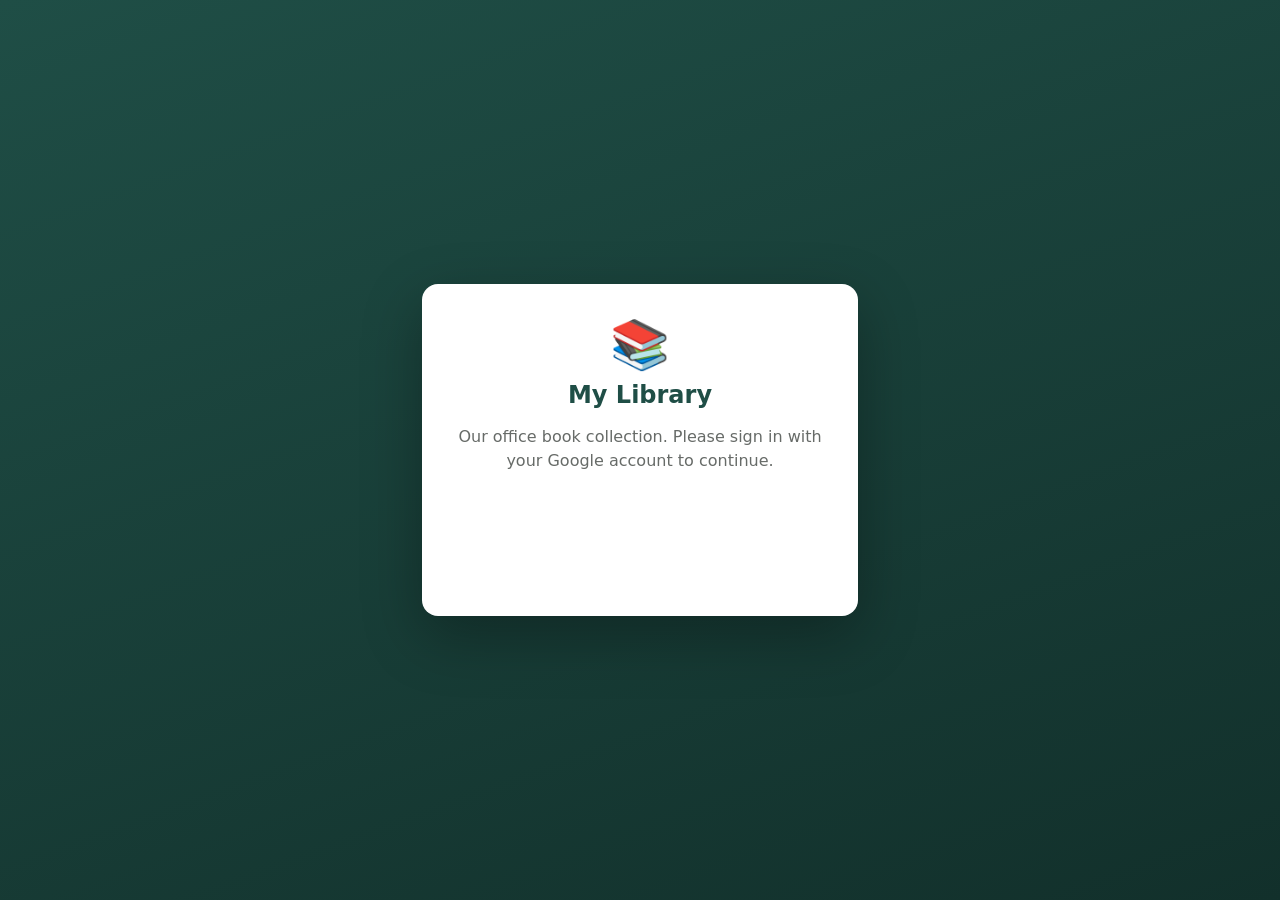
==== docs/index.html @ 62e2dac8 "oidc login" ====
<!doctype html>
<html lang="en">
<head>
  <meta charset="utf-8">
  <meta name="viewport" content="width=device-width, initial-scale=1">
  <title>My Library</title>
  <link rel="stylesheet" href="styles.css">
  <!-- defer = download now, but run only after the whole page is built -->
  <script src="config.js" defer></script>
  <script src="app.js" defer></script>
  <!-- Lesson 4: Google's sign-in library -->
  <script src="https://accounts.google.com/gsi/client" async defer></script>
</head>
<body>
  <!-- Lesson 9: guests only see this. The app below stays hidden until signed in. -->
  <section id="loginScreen" hidden>
    <div class="login-card">
      <div class="login-logo">📚</div>
      <h1>My Library</h1>
      <p>Our office book collection. Please sign in with your Google account to continue.</p>
      <div id="loginButton"></div>
      <p id="loginStatus"></p>
    </div>
  </section>

  <!-- Shown while we check the saved session (so guests never see a flash of the app) -->
  <div id="startupScreen"><p>Loading…</p></div>

  <div id="app" hidden>
  <header>
    <h1>My Library</h1>

    <!-- Lesson 4: shown when signed IN -->
    <div id="userBox" hidden>
      <button id="addBookButton" type="button" hidden>+ Add book</button>
      <img id="userPicture" alt="" referrerpolicy="no-referrer">
      <span id="userName"></span>
      <span id="userRole" class="role"></span>
      <button id="signOutButton" type="button">Sign out</button>
    </div>
  </header>

  <main>
    <!-- Lesson 2: search and filter controls -->
    <div class="toolbar">
      <input id="search" type="search" placeholder="Search title, author or category…">

      <select id="language">
        <option value="">All languages</option>
        <option value="English">English</option>
        <option value="Sinhala">Sinhala</option>
        <option value="Tamil">Tamil</option>
      </select>

      <!-- Category filter: multi-select dropdown. <details> opens/closes by itself, no JS needed -->
      <details id="categoryFilter" class="multi-select">
        <summary id="categorySummary">All categories</summary>
        <div class="multi-panel">
          <div id="categoryOptions"></div>
          <button type="button" id="clearCategories">Clear</button>
        </div>
      </details>

      <label>
        <input id="onlyTranslations" type="checkbox"> Translations only
      </label>
    </div>

    <!-- Lesson 8: only shown when signed in -->
    <section id="recommendSection" hidden>
      <h2>Recommended for you</h2>
      <div id="recommendRow" class="rec-row"></div>
    </section>

    <p id="count"></p>

    <!-- JavaScript fills this empty box with book cards -->
    <div id="grid"></div>
  </main>
  </div> <!-- /#app -->

  <!-- Lesson 5: book detail popup. Hidden until dialog.showModal() -->
  <dialog id="bookDialog">
    <button type="button" id="closeDialog" aria-label="Close">×</button>
    <div id="bookDetail"></div>
  </dialog>

  <!-- Lesson 6: add / edit form (admins only) -->
  <dialog id="editDialog">
    <form id="bookForm">
      <h2 id="formTitle">Add a book</h2>
      <input type="hidden" name="id">
      <input type="hidden" name="coverUrl">

      <!-- Lesson 7: photo → AI. capture="environment" opens the BACK camera on phones -->
      <div class="photo-box">
        <div class="photo-pick">
          <img id="photoPreview" alt="" hidden>
          <span id="photoHint">No photo yet</span>
        </div>
        <div class="photo-actions">
          <!-- Two inputs: capture="environment" = open the camera; without it = photo gallery / files -->
          <div class="pick-buttons">
            <label class="pick-btn">📷 Camera
              <input id="cameraInput" type="file" accept="image/*" capture="environment" hidden>
            </label>
            <label class="pick-btn">🖼️ Gallery
              <input id="galleryInput" type="file" accept="image/*" hidden>
            </label>
          </div>
          <button type="button" id="analyzeButton" disabled>✨ Read cover with AI</button>
          <p id="aiStatus"></p>
        </div>
      </div>

      <label>Title *<input name="title" required></label>
      <label>Author<input name="author"></label>
      <div class="two">
        <label>Title in English letters <small>(Singlish)</small><input name="titleSinglish" placeholder="Madol Doowa"></label>
        <label>Author in English letters<input name="authorSinglish" placeholder="Martin Wickramasinghe"></label>
      </div>
      <!-- Lesson 7d: pick categories by tapping chips (list comes from the server) -->
      <div class="field">
        <span class="field-label">Categories <small>(tap to select)</small></span>
        <div id="categoryChips" class="chips"></div>
        <div class="row">
          <input id="customCategory" placeholder="Other category…">
          <button type="button" id="addCategory">Add</button>
        </div>
      </div>
      <div class="two">
        <label>Language
          <select name="language">
            <option>English</option><option>Sinhala</option><option>Tamil</option>
          </select>
        </label>
        <label class="check"><input type="checkbox" name="isTranslation"> Translation</label>
      </div>

      <!-- Lesson 7d: only shown when "Translation" is ticked -->
      <div id="translationFields" hidden>
        <label>Translator<input name="translator" placeholder="Name of the translator"></label>
        <div class="two">
          <label>Original title<input name="originalTitle"></label>
          <label>Original author<input name="originalAuthor"></label>
        </div>
      </div>

      <!-- Lesson 7d: web lookup -->
      <div class="web-box">
        <button type="button" id="webButton">🔎 Find more on the web</button>
        <label class="inline-select">Write in
          <select id="webLanguage">
            <option value="Sinhala" selected>සිංහල</option>
            <option value="English">English</option>
            <option value="Tamil">தமிழ்</option>
          </select>
        </label>
        <span id="webStatus"></span>
      </div>
      <!-- Results appear here: tick what you want, then Apply (works when adding AND editing) -->
      <div id="webResults" hidden></div>
      <label>Description<textarea name="description" rows="3"></textarea></label>
      <label>What readers say<textarea name="reviewSummary" rows="2"></textarea></label>
      <input type="hidden" name="webSources">
      <div class="two">
        <label>ISBN<input name="isbn" inputmode="numeric"></label>
        <label>Year<input name="year" inputmode="numeric"></label>
      </div>
      <div class="two">
        <label>Publisher<input name="publisher"></label>
        <label>Shelf<input name="shelf" placeholder="Rack A, shelf 2"></label>
      </div>

      <fieldset>
        <legend>Purchase details <small>(admins only)</small></legend>
        <div class="two">
          <label>Bought from<input name="purchasedFrom" placeholder="Sarasavi"></label>
          <label>Date<input name="purchaseDate" type="date"></label>
        </div>
        <label>Price (LKR)<input name="price" inputmode="decimal"></label>
        <label>Notes<textarea name="notes" rows="2"></textarea></label>
      </fieldset>

      <div class="form-buttons">
        <button type="button" id="cancelEdit">Cancel</button>
        <button type="submit" id="saveBook">Save</button>
      </div>
    </form>
  </dialog>
</body>
</html>
---- docs/styles.css ----
body {
  margin: 0;
  font-family: system-ui, sans-serif;
  background: #f6f3ec;
  color: #1d1f1e;
}

header {
  background: #1f4e46;
  color: white;
  padding: 12px 24px;
  display: flex;                    /* Lesson 4: title left, sign-in right */
  align-items: center;
  justify-content: space-between;
  gap: 12px;
}

header h1 { margin: 0; font-size: 1.4rem; }

main { padding: 24px; }

/* The grid: as many 160px-wide columns as fit, stretched to fill the row */
#grid {
  display: grid;
  grid-template-columns: repeat(auto-fill, minmax(160px, 1fr));
  gap: 20px;
}

/* A coloured box standing in for the cover photo */
.cover {
  position: relative;              /* Lesson 5: lets the status label sit in the corner */
  aspect-ratio: 2 / 3;            /* book shape: 2 wide, 3 tall */
  background: #1f4e46;
  color: white;
  border-radius: 6px;
  padding: 12px;
  display: flex;
  align-items: flex-end;           /* title at the bottom of the box */
  font-weight: bold;
}

.title  { font-weight: bold; margin-top: 8px; }
.author { color: #676b68; font-size: 0.9rem; }
.meta   { font-size: 0.8rem; color: #676b68; margin-top: 4px; }

/* Small label shown only on translated books */
.badge {
  display: inline-block;
  background: #c98a12;
  color: white;
  font-size: 0.7rem;
  padding: 2px 8px;
  border-radius: 999px;
  margin-top: 4px;
}

/* Lesson 2: search bar row */
.toolbar {
  display: flex;
  flex-wrap: wrap;          /* wrap onto a new line on small screens */
  gap: 12px;
  align-items: center;
}

.toolbar input[type="search"] {
  flex: 1 1 260px;          /* grow to fill space, but at least 260px */
  padding: 10px;
  font-size: 1rem;
  border: 1px solid #ddd6c8;
  border-radius: 8px;
}

.toolbar select {
  padding: 10px;
  font-size: 1rem;
  border-radius: 8px;
}

#count { color: #676b68; font-size: 0.9rem; }

/* Lesson 4: signed-in user box */
#userBox { display: flex; align-items: center; gap: 8px; }
#userBox[hidden] { display: none; }        /* hidden must win over display:flex */
#userPicture { width: 32px; height: 32px; border-radius: 50%; }
.role {
  background: #c98a12; font-size: 0.7rem; padding: 2px 8px; border-radius: 999px;
}
.role:empty { display: none; }
#signOutButton {
  background: transparent; color: white; border: 1px solid rgba(255,255,255,.5);
  border-radius: 999px; padding: 4px 12px; cursor: pointer;
}

/* ---------- Lesson 5 ---------- */
.book { cursor: pointer; }
.book:hover .cover { transform: translateY(-3px); transition: transform .15s; }
.stars { color: #c98a12; font-size: 0.9rem; }
.stars small { color: #676b68; }
.status {
  position: absolute; top: 8px; left: 8px;
  background: white; color: #1d1f1e; font-size: 0.7rem; padding: 2px 8px; border-radius: 999px;
}
.status.read { background: #c98a12; color: white; }

dialog {
  box-sizing: border-box;          /* 7b fix: width INCLUDES padding → no overflow on phones */
  border: none; border-radius: 14px; padding: 24px;
  width: min(560px, calc(100vw - 32px)); max-height: 85vh;
}
dialog::backdrop { background: rgba(0, 0, 0, .5); }
#closeDialog {
  float: right; background: none; border: none; font-size: 28px; line-height: 1; cursor: pointer;
}
dialog h2 { margin-top: 0; }

.status-buttons { display: inline-flex; border: 1px solid #ddd6c8; border-radius: 999px; overflow: hidden; }
.status-buttons button { border: none; background: white; padding: 8px 16px; cursor: pointer; }
.status-buttons button.active { background: #1f4e46; color: white; }

.rate-box { background: #f6f3ec; border-radius: 10px; padding: 12px; margin: 16px 0; }
.star-picker button { background: none; border: none; font-size: 28px; color: #ccc; cursor: pointer; padding: 0 2px; }
.star-picker button.on { color: #c98a12; }
.rate-box textarea { width: 100%; box-sizing: border-box; margin: 8px 0; padding: 8px; font: inherit; }
#saveRating { background: #1f4e46; color: white; border: none; border-radius: 8px; padding: 8px 16px; cursor: pointer; }

.reviews { list-style: none; padding: 0; }
.reviews li { border-top: 1px solid #ddd6c8; padding: 8px 0; }
.reviews p { margin: 4px 0 0; }

/* ---------- Lesson 6 ---------- */
#addBookButton {
  background: #c98a12; color: white; border: none; border-radius: 999px;
  padding: 6px 14px; cursor: pointer; font-weight: bold;
}
#addBookButton[hidden] { display: none; }

#bookForm { display: flex; flex-direction: column; gap: 10px; }
#bookForm h2 { margin: 0 0 4px; }
#bookForm label { display: flex; flex-direction: column; gap: 4px; font-size: 0.85rem; color: #676b68; }
#bookForm input, #bookForm select, #bookForm textarea {
  font: inherit; color: #1d1f1e; padding: 8px; border: 1px solid #ddd6c8; border-radius: 8px;
}
#bookForm .two { display: grid; grid-template-columns: 1fr 1fr; gap: 10px; }
#bookForm label.check { flex-direction: row; align-items: center; margin-top: 20px; }
#bookForm fieldset { border: 1px solid #ddd6c8; border-radius: 10px; display: flex; flex-direction: column; gap: 10px; }
.form-buttons { display: flex; justify-content: flex-end; gap: 8px; }
.form-buttons button, .admin-box button {
  border: 1px solid #ddd6c8; background: white; border-radius: 8px; padding: 8px 16px; cursor: pointer;
}
#saveBook { background: #1f4e46; color: white; border-color: #1f4e46; }
#saveBook:disabled { opacity: .6; }

.admin-box { margin-top: 16px; padding: 12px; border: 1px dashed #c98a12; border-radius: 10px; }
.admin-box h3 { margin-top: 0; }
.admin-box table { font-size: 0.9rem; margin-bottom: 10px; }
.admin-box th { text-align: left; color: #676b68; font-weight: normal; padding-right: 12px; }
.admin-box .danger { color: #a3312a; }

/* ---------- Lesson 7 ---------- */
.cover.has-image { padding: 0; overflow: hidden; background: #ddd6c8; }
.cover.has-image img { width: 100%; height: 100%; object-fit: cover; display: block; }
.cover.has-image .status { z-index: 1; }

.photo-box { display: grid; grid-template-columns: 120px 1fr; gap: 12px; align-items: center;
  background: #f6f3ec; border-radius: 10px; padding: 10px; }
.photo-pick { aspect-ratio: 2 / 3; border: 2px dashed #c9bfa9; border-radius: 8px; cursor: pointer;
  display: flex !important; align-items: center; justify-content: center; text-align: center;
  overflow: hidden; font-size: 0.8rem; padding: 6px; background: white; }
.photo-pick img { width: 100%; height: 100%; object-fit: cover; }
.photo-pick img[hidden], #photoHint[hidden] { display: none; }
#analyzeButton { background: #1f4e46; color: white; border: none; border-radius: 8px;
  padding: 10px 14px; cursor: pointer; font-weight: bold; }
#analyzeButton:disabled { opacity: .5; cursor: not-allowed; }
#aiStatus { font-size: 0.85rem; color: #676b68; margin: 8px 0 0; }
.ai-filled { animation: aiFlash 1.5s ease; }
@keyframes aiFlash { 0% { background: #fff1c7; } 100% { background: white; } }

/* ---------- Lesson 7b: phone fixes ---------- */
@media (max-width: 480px) {
  dialog { padding: 16px; width: calc(100vw - 16px); max-height: 92vh; }
  #bookForm .two { grid-template-columns: 1fr; }    /* one column on small screens */
}
.photo-box { grid-template-columns: 110px minmax(0, 1fr); }   /* minmax(0,…) lets long text wrap */
#aiStatus { overflow-wrap: anywhere; }

/* ---------- Lesson 7d ---------- */
.field { display: flex; flex-direction: column; gap: 6px; }
.field-label { font-size: 0.85rem; color: #676b68; }
.chips { display: flex; flex-wrap: wrap; gap: 6px; }
.chip-option { cursor: pointer; }
.chip-option input { position: absolute; opacity: 0; pointer-events: none; }   /* hide the real box */
.chip-option span {
  display: inline-block; padding: 5px 12px; border-radius: 999px; font-size: 0.85rem;
  border: 1px solid #ddd6c8; background: white; color: #1d1f1e; user-select: none;
}
.chip-option input:checked + span { background: #1f4e46; border-color: #1f4e46; color: white; }
.chip-option input:focus-visible + span { outline: 2px solid #c98a12; }
.row { display: flex; gap: 8px; }
.row input { flex: 1; }
.row button, #webButton {
  border: 1px solid #ddd6c8; background: white; border-radius: 8px; padding: 8px 14px; cursor: pointer;
}
#translationFields { display: flex; flex-direction: column; gap: 10px;
  border-left: 3px solid #c98a12; padding-left: 10px; }
#translationFields[hidden] { display: none; }
.web-box { display: flex; align-items: center; gap: 10px; flex-wrap: wrap; }
#webButton:disabled { opacity: .5; }
#webStatus { font-size: 0.85rem; color: #676b68; }
.desc { line-height: 1.5; }
.sources a { color: #1f4e46; }

/* ---------- Category multi-select filter ---------- */
.multi-select { position: relative; }
.multi-select summary {
  list-style: none;                       /* hide the default ▶ triangle */
  cursor: pointer; user-select: none; white-space: nowrap;
  padding: 10px 32px 10px 12px; font-size: 1rem; background: white;
  border: 1px solid #767676; border-radius: 8px; position: relative;
}
.multi-select summary::-webkit-details-marker { display: none; }   /* Safari's triangle */
.multi-select summary::after {            /* our own ▾ arrow */
  content: '▾'; position: absolute; right: 12px; top: 50%; transform: translateY(-50%);
}
.multi-select summary.active { background: #1f4e46; color: white; border-color: #1f4e46; }
.multi-panel {
  position: absolute; z-index: 20; top: calc(100% + 4px); left: 0;
  min-width: 240px; max-height: 320px; overflow-y: auto;
  background: white; border: 1px solid #ddd6c8; border-radius: 10px;
  box-shadow: 0 8px 24px rgba(0,0,0,.15); padding: 8px;
}
.multi-option { display: flex; align-items: center; gap: 8px; padding: 6px 8px; border-radius: 6px; cursor: pointer; }
.multi-option:hover { background: #f6f3ec; }
.multi-option small { color: #676b68; }
#clearCategories {
  margin-top: 6px; width: 100%; background: none; border: 1px solid #ddd6c8;
  border-radius: 6px; padding: 6px; cursor: pointer;
}
@media (max-width: 480px) {
  .multi-panel { left: auto; right: 0; }  /* keep the panel on screen on phones */
}

/* ---------- Lesson 8: recommendations row ---------- */
#recommendSection { margin: 20px 0 8px; }
#recommendSection[hidden] { display: none; }
#recommendSection h2 { font-size: 1.1rem; margin: 0 0 10px; }
.rec-row {
  display: grid; grid-auto-flow: column;            /* one row that scrolls sideways */
  grid-auto-columns: 150px; gap: 16px;
  overflow-x: auto; padding-bottom: 8px;
  scroll-snap-type: x mandatory;                     /* swipe stops neatly on a card */
}
.rec-row .book { scroll-snap-align: start; }
.reason { font-size: 0.75rem; color: #1f4e46; font-weight: bold; margin: 4px 0 0; }

/* ---------- Lesson 8b: camera/gallery + web results ---------- */
.photo-pick { cursor: default; }
.pick-buttons { display: flex; gap: 8px; margin-bottom: 8px; flex-wrap: wrap; }
#bookForm label.pick-btn {
  flex-direction: row; display: inline-flex; align-items: center; cursor: pointer;
  border: 1px solid #ddd6c8; background: white; color: #1d1f1e; font-size: 0.9rem;
  border-radius: 8px; padding: 8px 12px;
}
#bookForm label.pick-btn:active { background: #f6f3ec; }

#webResults { border: 1px solid #c98a12; border-radius: 10px; padding: 10px; background: #fffbef;
  display: flex; flex-direction: column; gap: 8px; }
#webResults[hidden] { display: none; }
#bookForm label.web-row { flex-direction: row; align-items: flex-start; gap: 8px; color: #1d1f1e; font-size: 0.9rem; }
.web-row input { margin-top: 3px; }
.web-row small { color: #a3312a; }
.web-actions { display: flex; gap: 8px; justify-content: flex-end; }
.web-actions button { border: 1px solid #ddd6c8; background: white; border-radius: 8px; padding: 6px 12px; cursor: pointer; }
#applyWeb { background: #1f4e46; color: white; border-color: #1f4e46; }

/* Lesson 8d */
#bookForm label.inline-select { flex-direction: row; align-items: center; gap: 6px; color: #676b68; }
#bookForm label.inline-select select { padding: 6px; }

/* ---------- Lesson 9: login screen ---------- */
#loginScreen, #startupScreen {
  min-height: 100vh; display: flex; align-items: center; justify-content: center;
  background: linear-gradient(160deg, #1f4e46, #12302b); padding: 16px; box-sizing: border-box;
}
#loginScreen[hidden], #startupScreen[hidden], #app[hidden] { display: none; }
#startupScreen p { color: white; opacity: .8; }
.login-card {
  background: white; border-radius: 16px; padding: 32px 28px; max-width: 380px; width: 100%;
  text-align: center; box-shadow: 0 20px 60px rgba(0,0,0,.3);
}
.login-logo { font-size: 48px; }
.login-card h1 { margin: 8px 0; color: #1f4e46; }
.login-card p { color: #676b68; line-height: 1.5; }
#loginButton { display: flex; justify-content: center; margin: 20px 0 8px; min-height: 44px; }
#loginStatus { font-size: 0.9rem; min-height: 1.2em; }
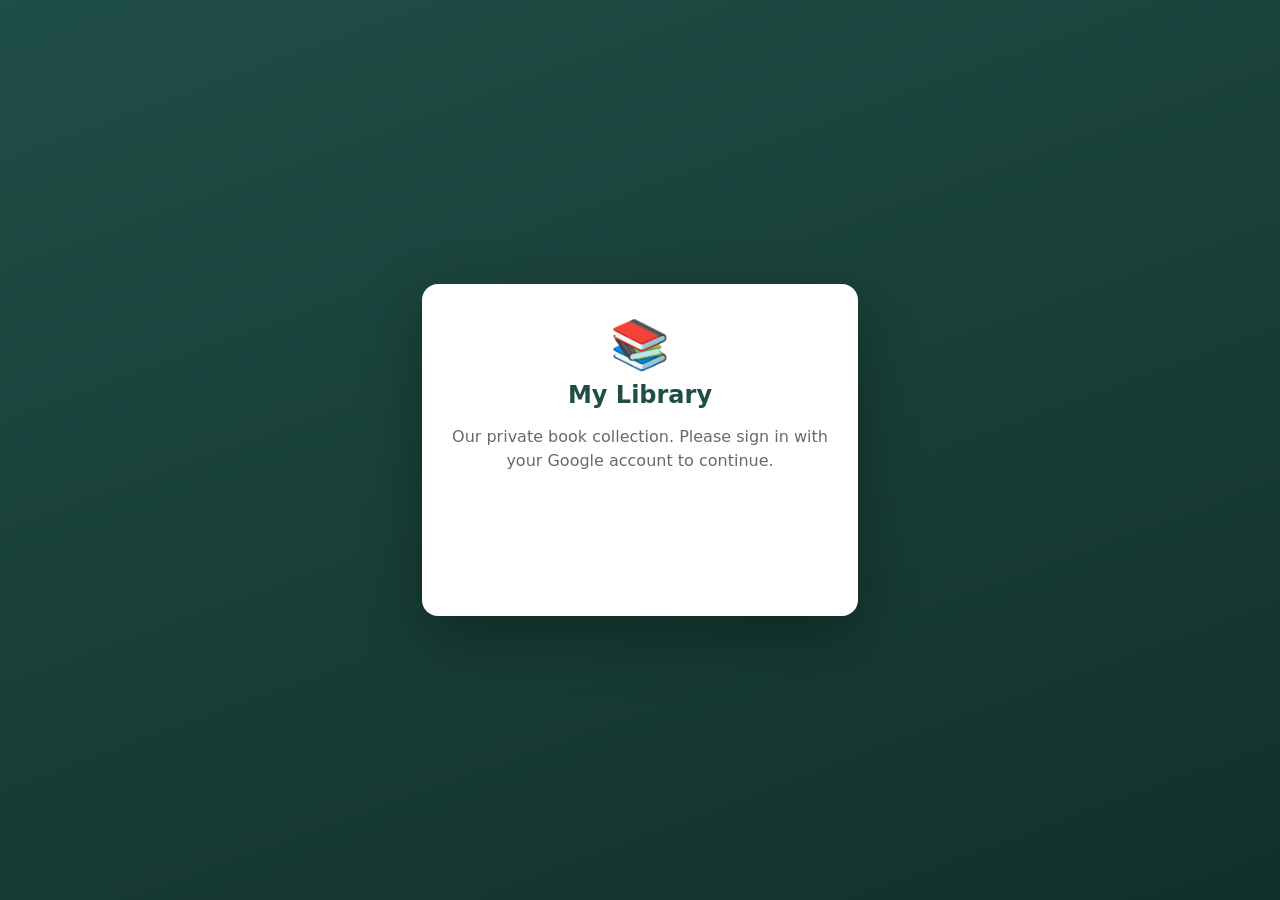
==== commit 4c5db39d: "office to home" ====
--- a/docs/index.html
+++ b/docs/index.html
@@ -2,12 +2,13 @@
 <html lang="en">
 <head>
   <meta charset="utf-8">
-  <meta name="viewport" content="width=device-width, initial-scale=1">
+  <meta name="viewport" content="width=device-width, initial-scale=1, viewport-fit=cover">
   <title>My Library</title>
-  <link rel="stylesheet" href="styles.css">
+  <!-- ?v=__VERSION__ is replaced automatically by .github/workflows/pages.yml on every push -->
+  <link rel="stylesheet" href="styles.css?v=__VERSION__">
   <!-- defer = download now, but run only after the whole page is built -->
-  <script src="config.js" defer></script>
-  <script src="app.js" defer></script>
+  <script src="config.js?v=__VERSION__" defer></script>
+  <script src="app.js?v=__VERSION__" defer></script>
   <!-- Lesson 4: Google's sign-in library -->
   <script src="https://accounts.google.com/gsi/client" async defer></script>
 </head>
@@ -17,9 +18,24 @@
     <div class="login-card">
       <div class="login-logo">📚</div>
       <h1>My Library</h1>
-      <p>Our office book collection. Please sign in with your Google account to continue.</p>
+      <p>Our private book collection. Please sign in with your Google account to continue.</p>
       <div id="loginButton"></div>
       <p id="loginStatus"></p>
+    </div>
+  </section>
+
+  <!-- Lesson 10: signed in, but an admin has not activated the account yet -->
+  <section id="pendingScreen" hidden>
+    <div class="login-card">
+      <img id="pendingPicture" class="pending-pic" alt="" referrerpolicy="no-referrer">
+      <h1>Hi <span id="pendingName"></span>!</h1>
+      <p>Your account is waiting for approval.<br>
+         <b>Please ask an admin to activate your account.</b></p>
+      <p><small id="pendingEmail"></small></p>
+      <div class="pending-buttons">
+        <button type="button" id="pendingRefresh">↻ I was activated — refresh</button>
+        <button type="button" id="pendingSignOut">Sign out</button>
+      </div>
     </div>
   </section>
 
@@ -32,6 +48,8 @@
 
     <!-- Lesson 4: shown when signed IN -->
     <div id="userBox" hidden>
+      <button id="loansButton" type="button" hidden>📕 On loan <span id="loanBadge" hidden></span></button>
+      <button id="usersButton" type="button" hidden>👥 Users <span id="pendingBadge" hidden></span></button>
       <button id="addBookButton" type="button" hidden>+ Add book</button>
       <img id="userPicture" alt="" referrerpolicy="no-referrer">
       <span id="userName"></span>
@@ -64,6 +82,9 @@
       <label>
         <input id="onlyTranslations" type="checkbox"> Translations only
       </label>
+      <label>
+        <input id="onlyAvailable" type="checkbox"> In stock only
+      </label>
     </div>
 
     <!-- Lesson 8: only shown when signed in -->
@@ -78,6 +99,22 @@
     <div id="grid"></div>
   </main>
   </div> <!-- /#app -->
+
+  <!-- Lesson 14: admin — books that are lent out -->
+  <dialog id="loansDialog">
+    <button type="button" class="close-loans" aria-label="Close">×</button>
+    <h2>Books on loan</h2>
+    <p id="loansStatus"></p>
+    <div id="loansList"></div>
+  </dialog>
+
+  <!-- Lesson 10: admin — user accounts -->
+  <dialog id="usersDialog">
+    <button type="button" class="close-users" aria-label="Close">×</button>
+    <h2>Users</h2>
+    <p id="usersStatus"></p>
+    <div id="usersList"></div>
+  </dialog>
 
   <!-- Lesson 5: book detail popup. Hidden until dialog.showModal() -->
   <dialog id="bookDialog">
@@ -113,6 +150,9 @@
         </div>
       </div>
 
+      <!-- Lesson 11: "this book is already in the library" -->
+      <div id="dupWarning" hidden></div>
+
       <label>Title *<input name="title" required></label>
       <label>Author<input name="author"></label>
       <div class="two">
@@ -171,6 +211,7 @@
         <label>Publisher<input name="publisher"></label>
         <label>Shelf<input name="shelf" placeholder="Rack A, shelf 2"></label>
       </div>
+      <label class="copies">Copies<input name="copies" type="number" min="1" max="99" value="1"></label>
 
       <fieldset>
         <legend>Purchase details <small>(admins only)</small></legend>
@@ -182,7 +223,14 @@
         <label>Notes<textarea name="notes" rows="2"></textarea></label>
       </fieldset>
 
+      <!-- Lesson 12: auto-save countdown (shown only while counting down) -->
+      <div id="autoSaveBar" hidden>
+        <span id="autoSaveText"></span>
+        <button type="button" id="autoSaveCancel">Cancel — I want to check first</button>
+      </div>
+
       <div class="form-buttons">
+        <label class="auto-save-option"><input type="checkbox" id="autoSaveToggle" checked> Save automatically after the AI checks</label>
         <button type="button" id="cancelEdit">Cancel</button>
         <button type="submit" id="saveBook">Save</button>
       </div>
--- a/docs/styles.css
+++ b/docs/styles.css
@@ -292,3 +292,161 @@
 .login-card p { color: #676b68; line-height: 1.5; }
 #loginButton { display: flex; justify-content: center; margin: 20px 0 8px; min-height: 44px; }
 #loginStatus { font-size: 0.9rem; min-height: 1.2em; }
+
+/* ---------- Lesson 10: waiting screen + users panel ---------- */
+#pendingScreen {
+  min-height: 100vh; display: flex; align-items: center; justify-content: center;
+  background: linear-gradient(160deg, #1f4e46, #12302b); padding: 16px; box-sizing: border-box;
+}
+#pendingScreen[hidden] { display: none; }
+.pending-pic { width: 72px; height: 72px; border-radius: 50%; background: #eee; }
+.pending-buttons { display: flex; flex-direction: column; gap: 8px; margin-top: 16px; }
+.pending-buttons button { border: 1px solid #ddd6c8; background: white; border-radius: 8px; padding: 10px; cursor: pointer; font: inherit; }
+#pendingRefresh { background: #1f4e46; color: white; border-color: #1f4e46; }
+
+#usersButton {
+  background: transparent; color: white; border: 1px solid rgba(255,255,255,.5);
+  border-radius: 999px; padding: 6px 14px; cursor: pointer;
+}
+#usersButton[hidden] { display: none; }
+#pendingBadge { background: #c98a12; border-radius: 999px; padding: 0 7px; margin-left: 4px; font-weight: bold; }
+#pendingBadge[hidden] { display: none; }
+.close-users { float: right; background: none; border: none; font-size: 28px; line-height: 1; cursor: pointer; }
+#usersDialog h2 { margin-top: 0; }
+#usersStatus { color: #676b68; font-size: 0.9rem; }
+.user-row { display: grid; grid-template-columns: 40px 1fr auto; gap: 10px; align-items: center;
+  padding: 10px 0; border-top: 1px solid #ddd6c8; }
+.user-row.pending { background: #fffbef; }
+.user-row img { width: 40px; height: 40px; border-radius: 50%; background: #eee; }
+.user-info small { color: #676b68; }
+.pill { font-size: 0.7rem; padding: 2px 8px; border-radius: 999px; background: #dfeae6; color: #1f4e46; }
+.pill.pending { background: #fff1c7; color: #6b4d00; }
+.user-actions { display: flex; gap: 6px; flex-wrap: wrap; justify-content: flex-end; }
+.user-actions button { border: 1px solid #ddd6c8; background: white; border-radius: 8px; padding: 6px 10px; cursor: pointer; }
+.user-actions button.primary { background: #1f4e46; color: white; border-color: #1f4e46; }
+.user-actions button.danger { color: #a3312a; }
+@media (max-width: 480px) { .user-row { grid-template-columns: 40px 1fr; } .user-actions { grid-column: 1 / -1; } }
+
+/* ---------- Lesson 11: duplicate warning ---------- */
+#dupWarning { border: 2px solid #c98a12; background: #fff8e6; border-radius: 10px; padding: 10px;
+  display: flex; flex-direction: column; gap: 8px; }
+#dupWarning[hidden] { display: none; }
+.dup-row { display: grid; grid-template-columns: 44px 1fr auto; gap: 10px; align-items: center; }
+.dup-row img, .dup-nocover { width: 44px; height: 64px; object-fit: cover; border-radius: 4px; background: #ddd6c8;
+  display: flex; align-items: center; justify-content: center; }
+.dup-row small { color: #676b68; }
+.dup-actions { display: flex; gap: 6px; }
+.dup-actions button { border: 1px solid #ddd6c8; background: white; border-radius: 8px; padding: 6px 10px; cursor: pointer; }
+.dup-actions button.primary { background: #1f4e46; color: white; border-color: #1f4e46; }
+#dupWarning .link { background: none; border: none; color: #1f4e46; text-decoration: underline; cursor: pointer;
+  text-align: left; padding: 0; font: inherit; font-size: 0.85rem; }
+#bookForm label.copies { max-width: 120px; }
+
+/* ---------- Lesson 12: auto-save ---------- */
+#autoSaveBar { display: flex; align-items: center; justify-content: space-between; gap: 8px; flex-wrap: wrap;
+  background: #dfeae6; border: 1px solid #1f4e46; border-radius: 10px; padding: 10px 12px; }
+#autoSaveBar[hidden] { display: none; }
+#autoSaveText { font-weight: bold; color: #1f4e46; }
+#autoSaveCancel { border: 1px solid #1f4e46; background: white; border-radius: 8px; padding: 6px 10px; cursor: pointer; }
+.form-buttons { flex-wrap: wrap; align-items: center; }
+#bookForm label.auto-save-option { flex-direction: row; align-items: center; gap: 6px; margin-right: auto; font-size: 0.85rem; }
+#toast { position: fixed; left: 50%; bottom: 24px; transform: translateX(-50%) translateY(20px); opacity: 0;
+  background: #1d1f1e; color: white; padding: 10px 16px; border-radius: 10px; transition: .25s; z-index: 100;
+  pointer-events: none; max-width: calc(100vw - 32px); }
+#toast.show { opacity: 1; transform: translateX(-50%); pointer-events: auto; }
+#toast button { margin-left: 10px; background: white; color: #1d1f1e; border: none; border-radius: 6px; padding: 4px 10px; cursor: pointer; }
+/* Keep the countdown visible while the form scrolls: "sticky" = normal until it would
+   scroll away, then it sticks to the bottom edge of the popup */
+#autoSaveBar { position: sticky; bottom: 0; z-index: 5; box-shadow: 0 -4px 12px rgba(0,0,0,.08); }
+
+/* =====================================================================
+   Lesson 13: mobile fixes
+   ===================================================================== */
+html { -webkit-text-size-adjust: 100%; }        /* iPhone: don't enlarge text after rotating */
+html, body { max-width: 100%; overflow-x: hidden; }   /* safety net: never scroll sideways */
+img { max-width: 100%; }
+.retry-button { margin-top: 12px; background: white; color: #1f4e46; border: none; border-radius: 8px;
+  padding: 10px 18px; font: inherit; font-weight: bold; cursor: pointer; }
+#startupScreen { flex-direction: column; text-align: center; }
+
+@media (max-width: 600px) {
+  /* Header: title on the left, compact buttons; the long name is hidden (the photo is enough) */
+  header { padding: 10px 12px; flex-wrap: wrap; gap: 8px; }
+  header h1 { font-size: 1.15rem; white-space: nowrap; }
+  #userBox { gap: 6px; flex-wrap: wrap; justify-content: flex-end; min-width: 0; }
+  #userName { display: none; }
+  #userPicture { width: 28px; height: 28px; }
+  #usersButton, #addBookButton, #signOutButton { padding: 5px 10px; font-size: 0.8rem; white-space: nowrap; }
+
+  main { padding: 12px; }
+
+  /* Search bar on its own row, filters share the next row */
+  .toolbar { gap: 8px; }
+  .toolbar input[type="search"] { flex: 1 1 100%; }
+  .toolbar select, .multi-select { flex: 1 1 40%; min-width: 0; }
+  .multi-select summary { overflow: hidden; text-overflow: ellipsis; }
+  .multi-panel { left: 0; right: 0; min-width: 0; }
+
+  /* Two book columns on phones */
+  #grid { grid-template-columns: repeat(2, minmax(0, 1fr)); gap: 12px; }
+  .rec-row { grid-auto-columns: 42%; gap: 12px; }
+  .title { font-size: 0.9rem; overflow-wrap: anywhere; }
+  .meta, .reason { overflow-wrap: anywhere; }
+
+  /* iPhone ZOOMS IN when you tap a text box with a font smaller than 16px — that was the
+     "unexpected resizing". 16px inputs = no zoom. */
+  input, select, textarea, #bookForm input, #bookForm select, #bookForm textarea { font-size: 16px; }
+
+  /* Popups use (almost) the whole screen */
+  dialog { width: calc(100vw - 12px); max-width: none; max-height: 94vh; padding: 14px; }
+  .photo-box { grid-template-columns: 90px minmax(0, 1fr); }
+  .dup-row { grid-template-columns: 40px 1fr; }
+  .dup-actions { grid-column: 1 / -1; }
+  #toast { bottom: 16px; }
+}
+
+/* ---------- Lesson 14: lending ---------- */
+.on-loan {                                   /* the "watermark" over the cover */
+  position: absolute; inset: 0; z-index: 2; display: flex; flex-direction: column;
+  align-items: center; justify-content: center; text-align: center; gap: 4px;
+  background: rgba(20, 20, 20, .55); color: white; border-radius: inherit; padding: 8px;
+}
+.on-loan b { transform: rotate(-12deg); border: 2px solid white; padding: 2px 8px; letter-spacing: 1px; font-size: 0.85rem; }
+.on-loan small { font-size: 0.75rem; opacity: .9; }
+.stock-note { position: absolute; bottom: 8px; left: 8px; z-index: 2; background: #fff1c7; color: #6b4d00;
+  font-size: 0.7rem; padding: 2px 8px; border-radius: 999px; }
+.book:has(.on-loan) .title, .book:has(.on-loan) .author { opacity: .6; }
+
+.stock { padding: 8px 10px; border-radius: 8px; }
+.stock.in { background: #dfeae6; color: #1f4e46; }
+.stock.out { background: #f6e3e1; color: #7a2620; }
+
+.lending { border-top: 1px dashed #c98a12; margin: 10px 0; padding-top: 10px; display: flex; flex-direction: column; gap: 8px; }
+.loan-line { display: flex; justify-content: space-between; align-items: center; gap: 8px; }
+.lend-row { display: flex; gap: 8px; }
+.lend-row select { flex: 1; padding: 8px; border-radius: 8px; font: inherit; }
+.lending button, .loan-actions button { border: 1px solid #ddd6c8; background: white; border-radius: 8px; padding: 6px 12px; cursor: pointer; }
+.lending button.primary { background: #1f4e46; color: white; border-color: #1f4e46; }
+
+#loansButton { background: transparent; color: white; border: 1px solid rgba(255,255,255,.5);
+  border-radius: 999px; padding: 6px 14px; cursor: pointer; }
+#loansButton[hidden] { display: none; }
+#loanBadge { background: #dfeae6; color: #1f4e46; border-radius: 999px; padding: 0 7px; margin-left: 4px; font-weight: bold; }
+#loanBadge.late { background: #e0544b; color: white; }
+#loanBadge[hidden] { display: none; }
+.close-loans { float: right; background: none; border: none; font-size: 28px; line-height: 1; cursor: pointer; }
+#loansDialog h2 { margin-top: 0; }
+#loansStatus { color: #676b68; font-size: 0.9rem; }
+.loan-row { display: grid; grid-template-columns: 40px 1fr auto; grid-template-rows: auto auto; gap: 6px 10px;
+  align-items: center; padding: 10px 6px; border-top: 1px solid #ddd6c8; }
+.loan-row img, .loan-row .dup-nocover { width: 40px; height: 58px; object-fit: cover; border-radius: 4px; grid-row: span 2; }
+.loan-row small { color: #676b68; }
+.days { text-align: center; font-weight: bold; font-size: 1.3rem; line-height: 1; padding: 6px 10px; border-radius: 8px; }
+.days small { display: block; font-size: 0.65rem; font-weight: normal; }
+.days.ok { background: #dfeae6; color: #1f4e46; }
+.days.late { background: #fff1c7; color: #6b4d00; }
+.days.very-late { background: #e0544b; color: white; }
+.days.very-late small { color: white; }
+.loan-actions { grid-column: 2 / -1; display: flex; gap: 8px; align-items: center; justify-content: flex-end; }
+.loan-actions a { color: #1f4e46; font-size: 0.9rem; }
+@media (max-width: 600px) { #loansButton { padding: 5px 10px; font-size: 0.8rem; } }
